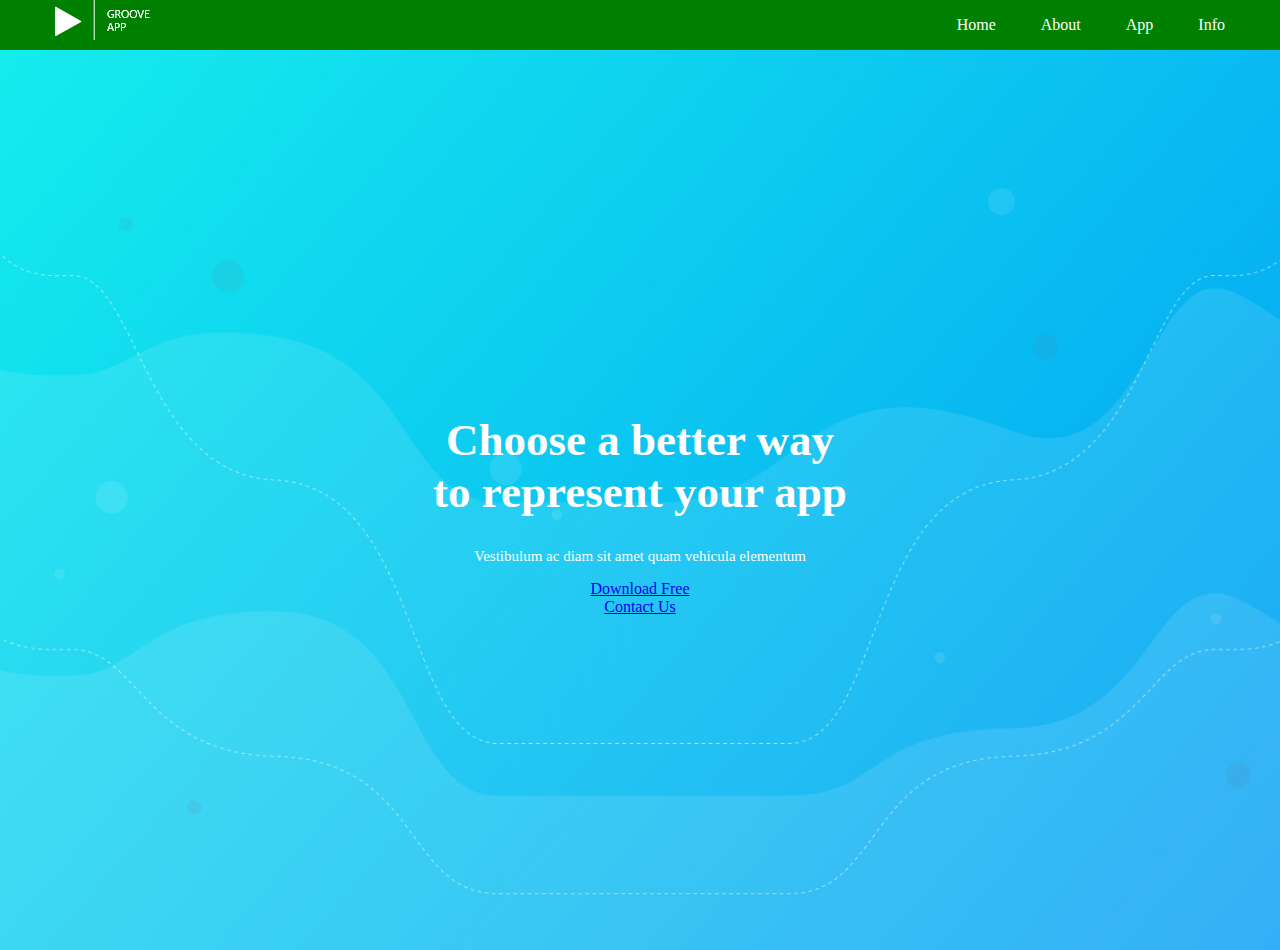
==== Vibo/index.html @ 48b479bb "header" ====
<!DOCTYPE html>
<html lang="en">
<head>
  <meta charset="UTF-8">
  <meta name="viewport" content="width=device-width, initial-scale=1.0">
  <meta http-equiv="X-UA-Compatible" content="ie=edge">
  <link rel="stylesheet" type="text/css" href="css/style.css">
  <title>Document</title>
</head>
<body>

  <header class="header">
    <div class="container">

      <div class="header__nav">
        <div class="header_logo">
          <img class="logo" src="assets/header/Logo.png" alt="logo">
        </div>
        <nav class="nav">
            <ul>
              <li><a href="#">Home</a></li>
              <li><a href="#">About</a></li>
              <li><a href="#">App</a></li>
              <li><a href="#">Info</a></li>
            </ul>
        </nav>
      </div>

    </div>  
  </header>

  <main class="main_class">
    <div class="container">
      
      <div class="main__text">
        <h1 class="main__item-text">
          Choose a better way <br> to 
            represent your app
        </h1>
        <p>
          Vestibulum ac diam sit amet quam vehicula elementum
        </p>
        <div class="btn">
          <div class="btn_btn"><a href="#">Download Free</a></div>
          <div class="btn_btn"><a href="#">Contact Us </a></div>
        </div>

      </div>
    </div>
    
  </main>


</body>
</html>
---- Vibo/css/style.css ----
body {
  background-color: green;
  padding: 0;
  margin: 0;
}
*,
*::after,
*::before {
  box-sizing: border-box;
}
.container {
  width: 100%;
  max-width: 1170px;
  margin: 0 auto;
}
.header__nav {
  display: flex;
  justify-content: space-between;
}
.nav ul {
  list-style: none;
  display: flex;
}
.nav ul li a {
  text-decoration: none;
  margin-left: 45px;
  color: #fff;
  font-size: 16px;
}
.main_class {
  display: flex;
  flex-direction: column;
  justify-content: center;
  background: url('../assets/header/Background.jpg') center no-repeat;
  background-size: cover;
  height: 818px;
  width: 100%;
  height: 100vh;
}
.main__text {
  text-align: center;
  margin: 0 auto;
  width: 100%;
  max-width: 500px;
}
.main__text .main__item-text {
  color: #fff;
  font-size: 45px;
}
.main__text p {
  color: #fff;
  font-size: 15px;
}
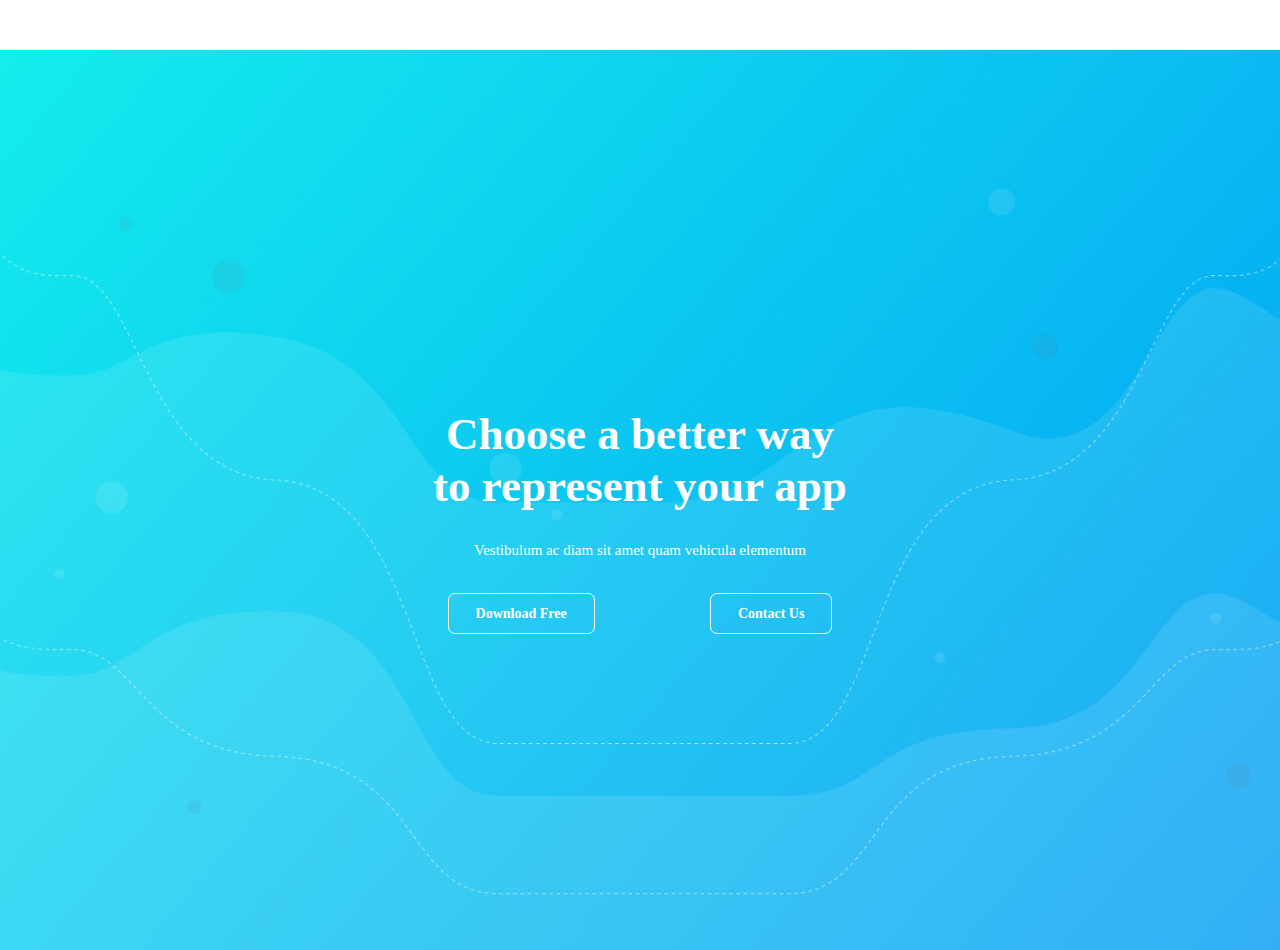
==== commit 34e9e345: "main block" ====
--- a/Vibo/index.html
+++ b/Vibo/index.html
@@ -26,15 +26,15 @@
         </nav>
       </div>
 
-    </div>  
+    </div>
   </header>
 
   <main class="main_class">
     <div class="container">
-      
+
       <div class="main__text">
         <h1 class="main__item-text">
-          Choose a better way <br> to 
+          Choose a better way <br> to
             represent your app
         </h1>
         <p>
@@ -47,7 +47,7 @@
 
       </div>
     </div>
-    
+
   </main>
 
 
--- a/Vibo/css/style.css
+++ b/Vibo/css/style.css
@@ -1,53 +1 @@
-body {
-  background-color: green;
-  padding: 0;
-  margin: 0;
-}
-*,
-*::after,
-*::before {
-  box-sizing: border-box;
-}
-.container {
-  width: 100%;
-  max-width: 1170px;
-  margin: 0 auto;
-}
-.header__nav {
-  display: flex;
-  justify-content: space-between;
-}
-.nav ul {
-  list-style: none;
-  display: flex;
-}
-.nav ul li a {
-  text-decoration: none;
-  margin-left: 45px;
-  color: #fff;
-  font-size: 16px;
-}
-.main_class {
-  display: flex;
-  flex-direction: column;
-  justify-content: center;
-  background: url('../assets/header/Background.jpg') center no-repeat;
-  background-size: cover;
-  height: 818px;
-  width: 100%;
-  height: 100vh;
-}
-.main__text {
-  text-align: center;
-  margin: 0 auto;
-  width: 100%;
-  max-width: 500px;
-}
-.main__text .main__item-text {
-  color: #fff;
-  font-size: 45px;
-}
-.main__text p {
-  color: #fff;
-  font-size: 15px;
-}
+body{padding:0;margin:0}*,::after,::before{box-sizing:border-box}.container{width:100%;max-width:1170px;margin:0 auto}.header__nav{display:flex;justify-content:space-between}.nav ul{list-style:none;display:flex}.nav ul li a{text-decoration:none;margin-left:45px;color:#fff;font-size:16px}.main_class{display:flex;flex-direction:column;justify-content:center;background:url(../assets/header/Background.jpg) center no-repeat;background-size:cover;height:818px;width:100%;height:100vh}.main__text{text-align:center;margin:0 auto;width:100%;max-width:500px}.main__text .main__item-text{color:#fff;font-size:45px}.main__text p{color:#fff;font-size:15px}.btn{display:flex;justify-content:space-around;margin-top:45px}.btn_btn a{text-decoration:none;font-weight:700;color:#fff;font-size:14px;padding:12px 27px;border:1px solid #fff;border-radius:7px}.btn_btn a:hover{background-color:#fff;color:#554d6f;transition:.2s linear}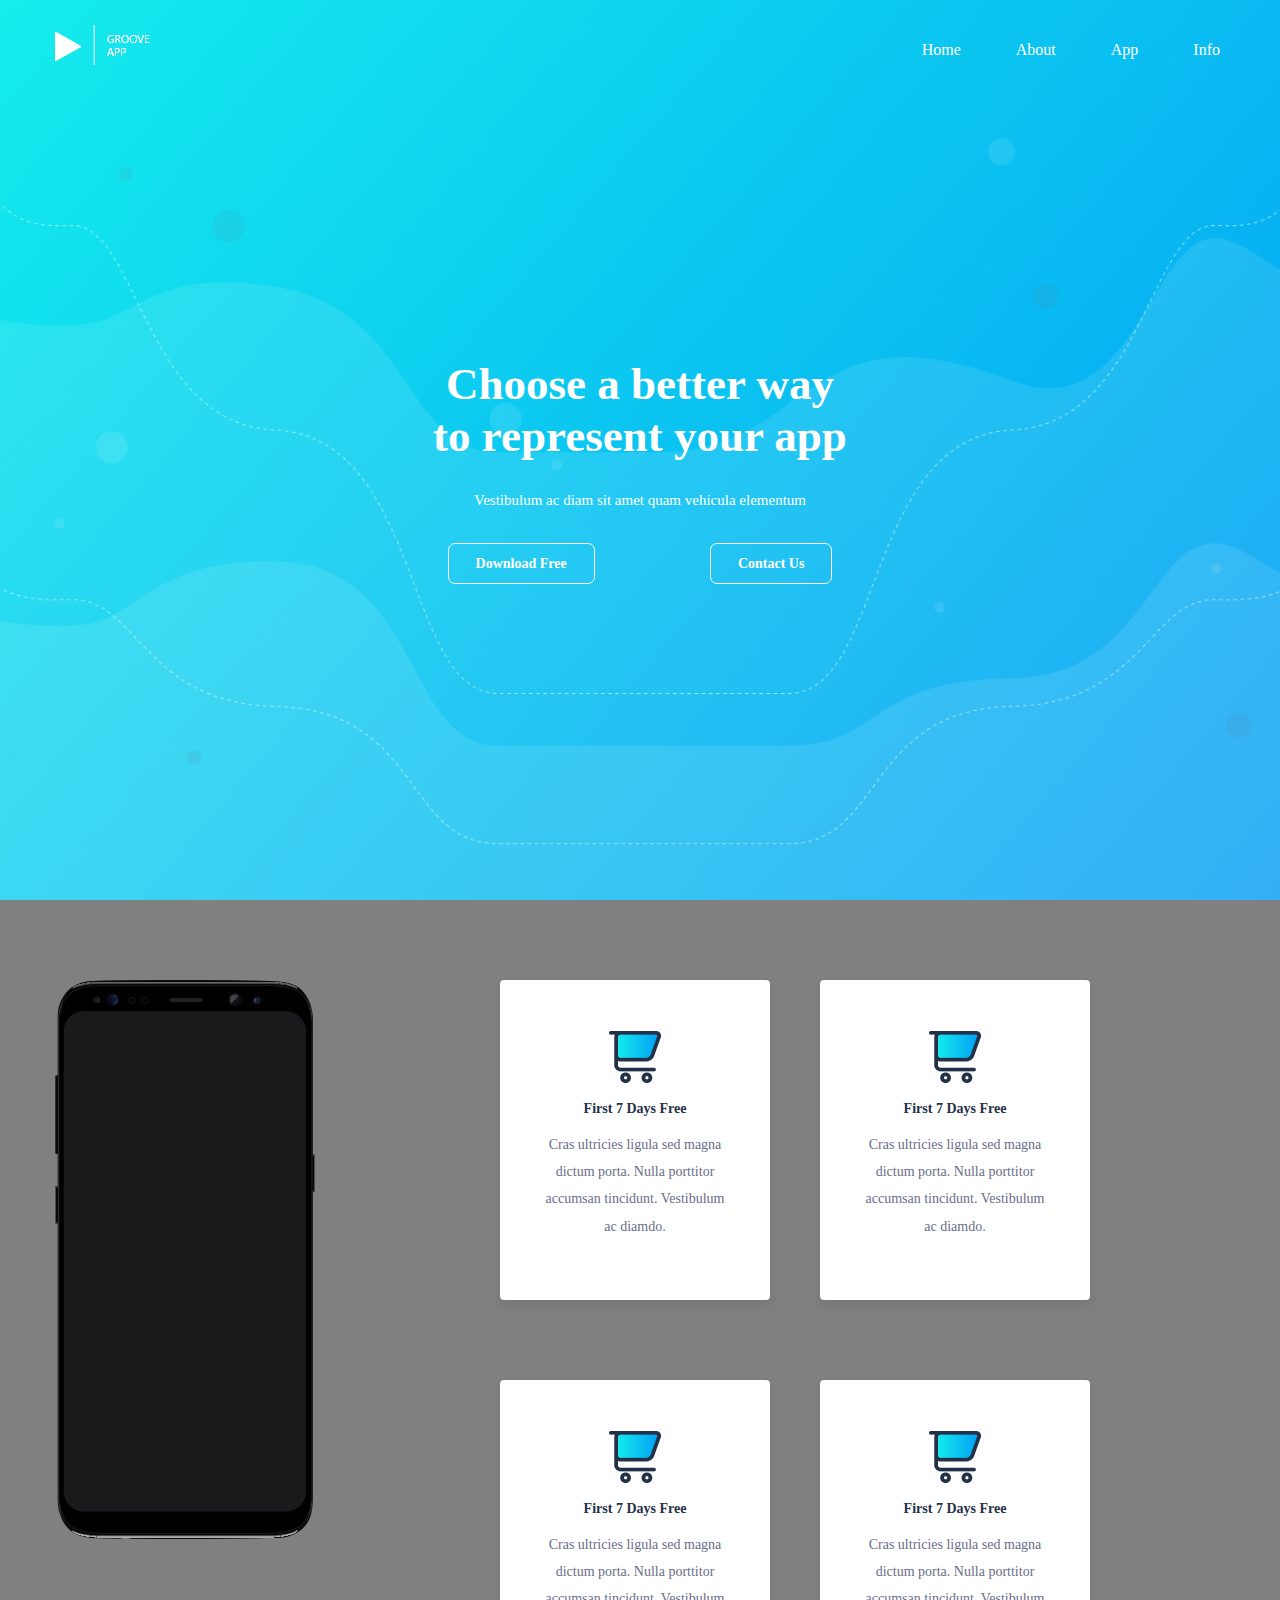
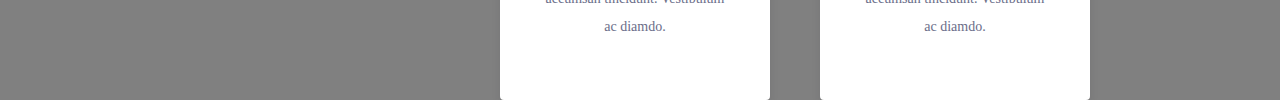
==== commit bc082d73: "some commit" ====
--- a/Vibo/index.html
+++ b/Vibo/index.html
@@ -9,7 +9,7 @@
 </head>
 <body>
 
-  <header class="header">
+  <header class="header ">
     <div class="container">
 
       <div class="header__nav">
@@ -32,7 +32,8 @@
   <main class="main_class">
     <div class="container">
 
-      <div class="main__text">
+        <!-- Center block -->
+      <div class="main__text  ">
         <h1 class="main__item-text">
           Choose a better way <br> to
             represent your app
@@ -46,10 +47,55 @@
         </div>
 
       </div>
+
     </div>
 
   </main>
 
+  <section class="about">
+    <div class="container">
+
+        <div class="section__about">
+            <div class="img_iphone">
+                <img src="assets/about/Smartphone.png" alt="">
+            </div>
+
+            <div class="section_about-cards">
+                <!-- Fist Card -->
+                <div class="about__cards first-child">
+                    <img src="assets/about/Icon.png" alt="#">
+
+                    <h3 class="name_card" >First 7 Days Free </h3>
+                    <p class="card__text">Cras ultricies ligula sed magna  <br> dictum porta. Nulla porttitor <br> accumsan tincidunt. Vestibulum <br> ac diamdo.</p>
+                </div>
+                <!-- Second Card -->
+                <div class="about__cards second-child">
+                    <img src="assets/about/Icon.png" alt="#">
+
+                    <h3 class="name_card" >First 7 Days Free </h3>
+                    <p class="card__text">Cras ultricies ligula sed magna  <br> dictum porta. Nulla porttitor <br> accumsan tincidunt. Vestibulum <br> ac diamdo.</p>
+                </div>
+                <!-- Third Card -->
+                <div class="about__cards  third-child">
+                    <img src="assets/about/Icon.png" alt="#">
+
+                    <h3 class="name_card" >First 7 Days Free </h3>
+                    <p class="card__text">Cras ultricies ligula sed magna  <br> dictum porta. Nulla porttitor <br> accumsan tincidunt. Vestibulum <br> ac diamdo.</p>
+                </div>
+                <!-- Fourth Card -->
+                <div class="about__cards  fourth-child">
+                    <img src="assets/about/Icon.png" alt="#">
+
+                    <h3 class="name_card" >First 7 Days Free </h3>
+                    <p class="card__text">Cras ultricies ligula sed magna  <br> dictum porta. Nulla porttitor <br> accumsan tincidunt. Vestibulum <br> ac diamdo.</p>
+                </div>
+
+            </div>
+        </div>
+    </div>
+
+  </section>
+
 
 </body>
 </html>
--- a/Vibo/css/style.css
+++ b/Vibo/css/style.css
@@ -1 +1 @@
-body{padding:0;margin:0}*,::after,::before{box-sizing:border-box}.container{width:100%;max-width:1170px;margin:0 auto}.header__nav{display:flex;justify-content:space-between}.nav ul{list-style:none;display:flex}.nav ul li a{text-decoration:none;margin-left:45px;color:#fff;font-size:16px}.main_class{display:flex;flex-direction:column;justify-content:center;background:url(../assets/header/Background.jpg) center no-repeat;background-size:cover;height:818px;width:100%;height:100vh}.main__text{text-align:center;margin:0 auto;width:100%;max-width:500px}.main__text .main__item-text{color:#fff;font-size:45px}.main__text p{color:#fff;font-size:15px}.btn{display:flex;justify-content:space-around;margin-top:45px}.btn_btn a{text-decoration:none;font-weight:700;color:#fff;font-size:14px;padding:12px 27px;border:1px solid #fff;border-radius:7px}.btn_btn a:hover{background-color:#fff;color:#554d6f;transition:.2s linear}+body{padding:0;margin:0}*,::after,::before{box-sizing:border-box}.container{width:100%;max-width:1170px;margin:0 auto}.header__nav{display:flex;justify-content:space-between;position:absolute;width:100%;max-width:1170px;margin-top:25px}.nav ul{list-style:none;display:flex}.nav ul li a{text-decoration:none;margin-left:45px;color:#fff;font-size:16px;padding:9px 5px}.main_class{display:flex;flex-direction:column;justify-content:center;background:url(../assets/header/Background.jpg) center no-repeat;background-size:cover;height:818px;width:100%;height:100vh}.main__text{text-align:center;margin:0 auto;width:100%;max-width:500px}.main__text .main__item-text{color:#fff;font-size:45px}.main__text p{color:#fff;font-size:15px}.btn{display:flex;justify-content:space-around;margin-top:45px}.btn_btn a{text-decoration:none;font-weight:700;color:#fff;font-size:14px;padding:12px 27px;border:1px solid #fff;border-radius:7px}.btn_btn a:hover{background-color:#fff;color:#554d6f;transition:.2s linear}.about{height:800px;background-color:grey}.section__about{display:flex;justify-content:space-around}.img_iphone{margin-top:80px}.section_about-cards{display:flex;justify-content:center;align-items:center;flex-wrap:wrap}.about__cards{height:320px;width:270px;background-color:#fff;box-shadow:0 6px 9px rgba(35,39,47,.1);text-align:center;padding-top:51px;border-radius:4px;margin-left:50px;margin-top:80px}.name_card{font-size:14px;color:#233148}.card__text{font-size:14px;color:#6a6d89;line-height:27.24px;font-weight:400}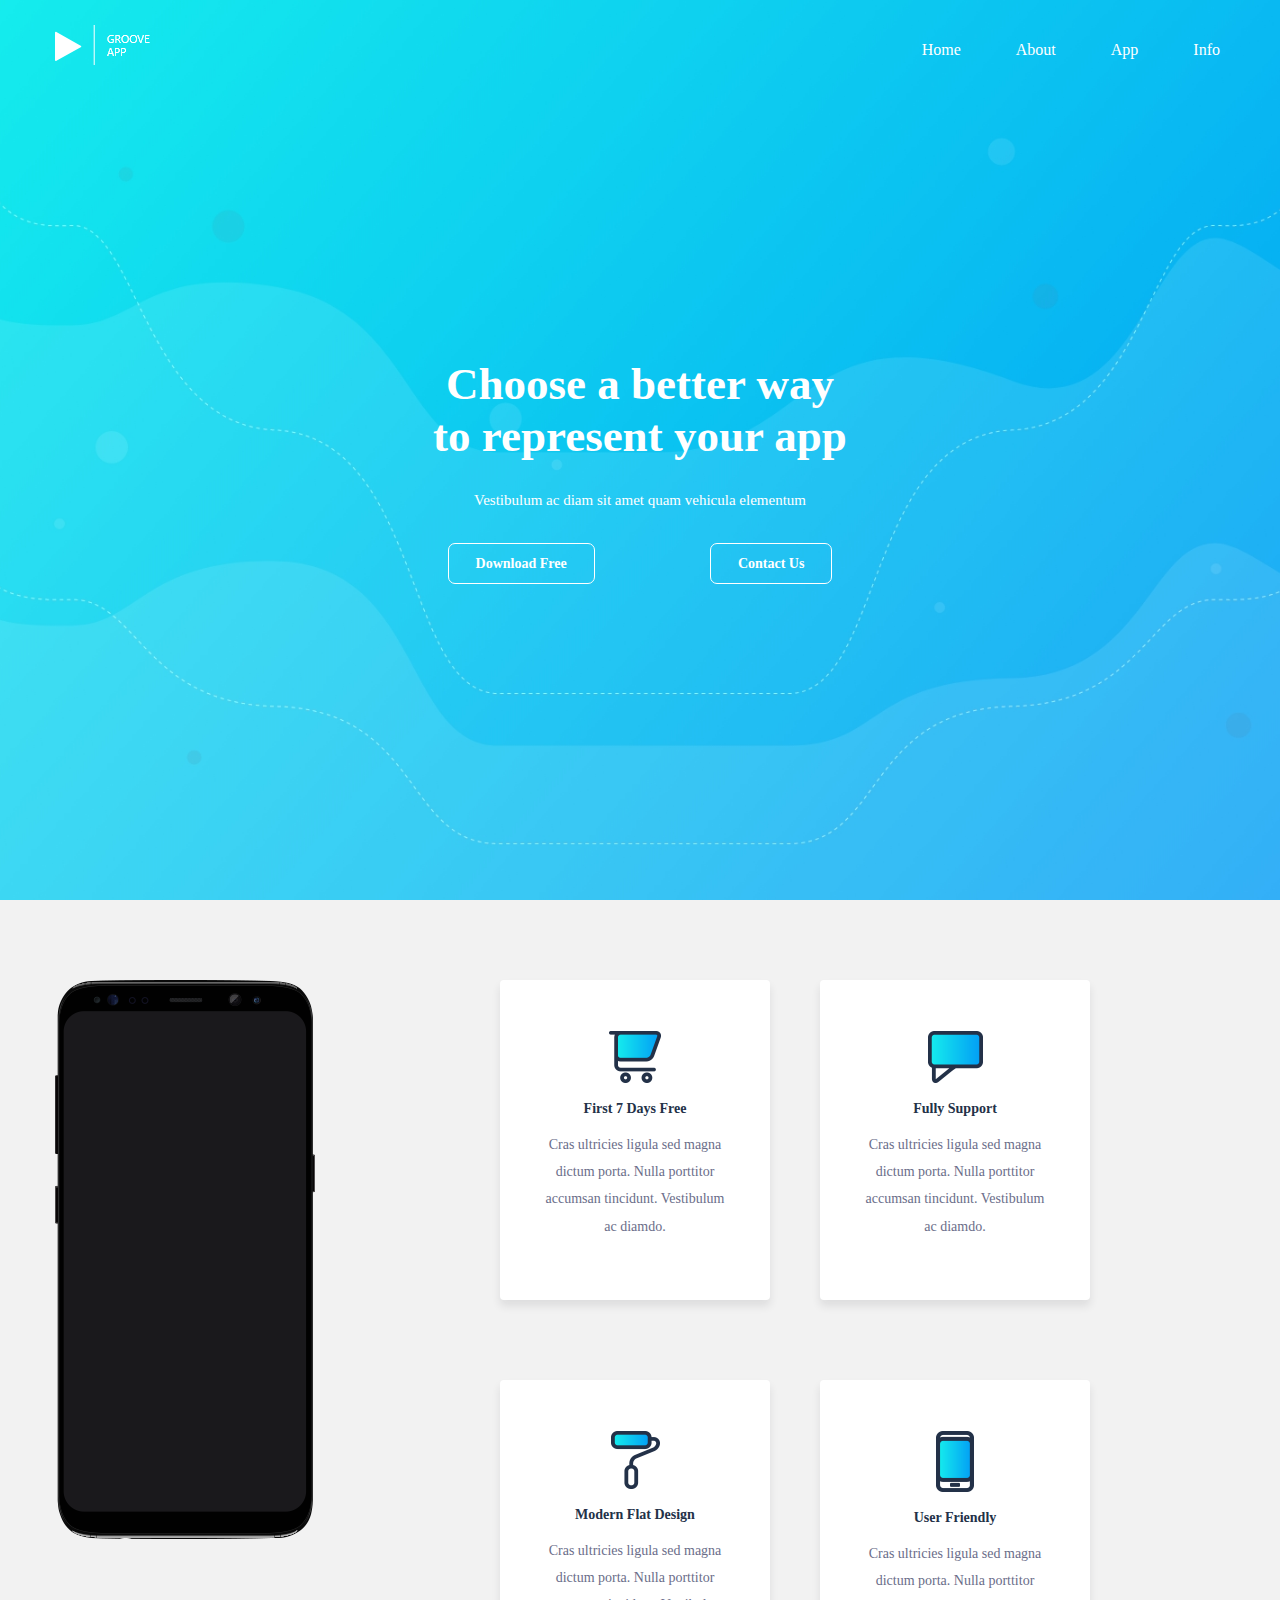
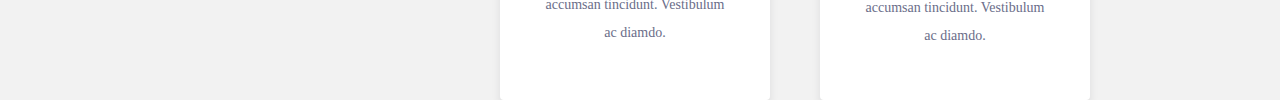
==== commit 5a37baa5: "mommit" ====
--- a/Vibo/index.html
+++ b/Vibo/index.html
@@ -62,31 +62,31 @@
 
             <div class="section_about-cards">
                 <!-- Fist Card -->
-                <div class="about__cards first-child">
-                    <img src="assets/about/Icon.png" alt="#">
+                <div class="about__cards ">
+                    <img src="assets/about/1about.png" alt="#">
 
                     <h3 class="name_card" >First 7 Days Free </h3>
                     <p class="card__text">Cras ultricies ligula sed magna  <br> dictum porta. Nulla porttitor <br> accumsan tincidunt. Vestibulum <br> ac diamdo.</p>
                 </div>
                 <!-- Second Card -->
-                <div class="about__cards second-child">
-                    <img src="assets/about/Icon.png" alt="#">
+                <div class="about__cards ">
+                    <img src="assets/about/2about.png" alt="#">
 
-                    <h3 class="name_card" >First 7 Days Free </h3>
+                    <h3 class="name_card" >Fully Support </h3>
                     <p class="card__text">Cras ultricies ligula sed magna  <br> dictum porta. Nulla porttitor <br> accumsan tincidunt. Vestibulum <br> ac diamdo.</p>
                 </div>
                 <!-- Third Card -->
-                <div class="about__cards  third-child">
-                    <img src="assets/about/Icon.png" alt="#">
+                <div class="about__cards ">
+                    <img src="assets/about/3about.png" alt="#">
 
-                    <h3 class="name_card" >First 7 Days Free </h3>
+                    <h3 class="name_card" >Modern Flat Design </h3>
                     <p class="card__text">Cras ultricies ligula sed magna  <br> dictum porta. Nulla porttitor <br> accumsan tincidunt. Vestibulum <br> ac diamdo.</p>
                 </div>
                 <!-- Fourth Card -->
-                <div class="about__cards  fourth-child">
-                    <img src="assets/about/Icon.png" alt="#">
+                <div class="about__cards ">
+                    <img src="assets/about/4about.png" alt="#">
 
-                    <h3 class="name_card" >First 7 Days Free </h3>
+                    <h3 class="name_card" >User Friendly </h3>
                     <p class="card__text">Cras ultricies ligula sed magna  <br> dictum porta. Nulla porttitor <br> accumsan tincidunt. Vestibulum <br> ac diamdo.</p>
                 </div>
 
--- a/Vibo/css/style.css
+++ b/Vibo/css/style.css
@@ -1 +1 @@
-body{padding:0;margin:0}*,::after,::before{box-sizing:border-box}.container{width:100%;max-width:1170px;margin:0 auto}.header__nav{display:flex;justify-content:space-between;position:absolute;width:100%;max-width:1170px;margin-top:25px}.nav ul{list-style:none;display:flex}.nav ul li a{text-decoration:none;margin-left:45px;color:#fff;font-size:16px;padding:9px 5px}.main_class{display:flex;flex-direction:column;justify-content:center;background:url(../assets/header/Background.jpg) center no-repeat;background-size:cover;height:818px;width:100%;height:100vh}.main__text{text-align:center;margin:0 auto;width:100%;max-width:500px}.main__text .main__item-text{color:#fff;font-size:45px}.main__text p{color:#fff;font-size:15px}.btn{display:flex;justify-content:space-around;margin-top:45px}.btn_btn a{text-decoration:none;font-weight:700;color:#fff;font-size:14px;padding:12px 27px;border:1px solid #fff;border-radius:7px}.btn_btn a:hover{background-color:#fff;color:#554d6f;transition:.2s linear}.about{height:800px;background-color:grey}.section__about{display:flex;justify-content:space-around}.img_iphone{margin-top:80px}.section_about-cards{display:flex;justify-content:center;align-items:center;flex-wrap:wrap}.about__cards{height:320px;width:270px;background-color:#fff;box-shadow:0 6px 9px rgba(35,39,47,.1);text-align:center;padding-top:51px;border-radius:4px;margin-left:50px;margin-top:80px}.name_card{font-size:14px;color:#233148}.card__text{font-size:14px;color:#6a6d89;line-height:27.24px;font-weight:400}+body{padding:0;margin:0}*,::after,::before{box-sizing:border-box}.container{width:100%;max-width:1170px;margin:0 auto}.header__nav{display:flex;justify-content:space-between;position:absolute;width:100%;max-width:1170px;margin-top:25px}.nav ul{list-style:none;display:flex}.nav ul li a{text-decoration:none;margin-left:45px;color:#fff;font-size:16px;padding:9px 5px}.main_class{display:flex;flex-direction:column;justify-content:center;background:url(../assets/header/Background.jpg) center no-repeat;background-size:cover;height:818px;width:100%;height:100vh}.main__text{text-align:center;margin:0 auto;width:100%;max-width:500px}.main__text .main__item-text{color:#fff;font-size:45px}.main__text p{color:#fff;font-size:15px}.btn{display:flex;justify-content:space-around;margin-top:45px}.btn_btn a{text-decoration:none;font-weight:700;color:#fff;font-size:14px;padding:12px 27px;border:1px solid #fff;border-radius:7px}.btn_btn a:hover{background-color:#fff;color:#554d6f;transition:.2s linear}.about{height:800px;background-color:#f2f2f2}.section__about{display:flex;justify-content:space-around}.img_iphone{margin-top:80px}.section_about-cards{display:flex;justify-content:center;align-items:center;flex-wrap:wrap}.about__cards{height:320px;width:270px;background-color:#fff;box-shadow:0 6px 9px rgba(35,39,47,.1);text-align:center;padding-top:51px;border-radius:4px;margin-left:50px;margin-top:80px}.name_card{font-size:14px;color:#233148}.card__text{font-size:14px;color:#6a6d89;line-height:27.24px;font-weight:400}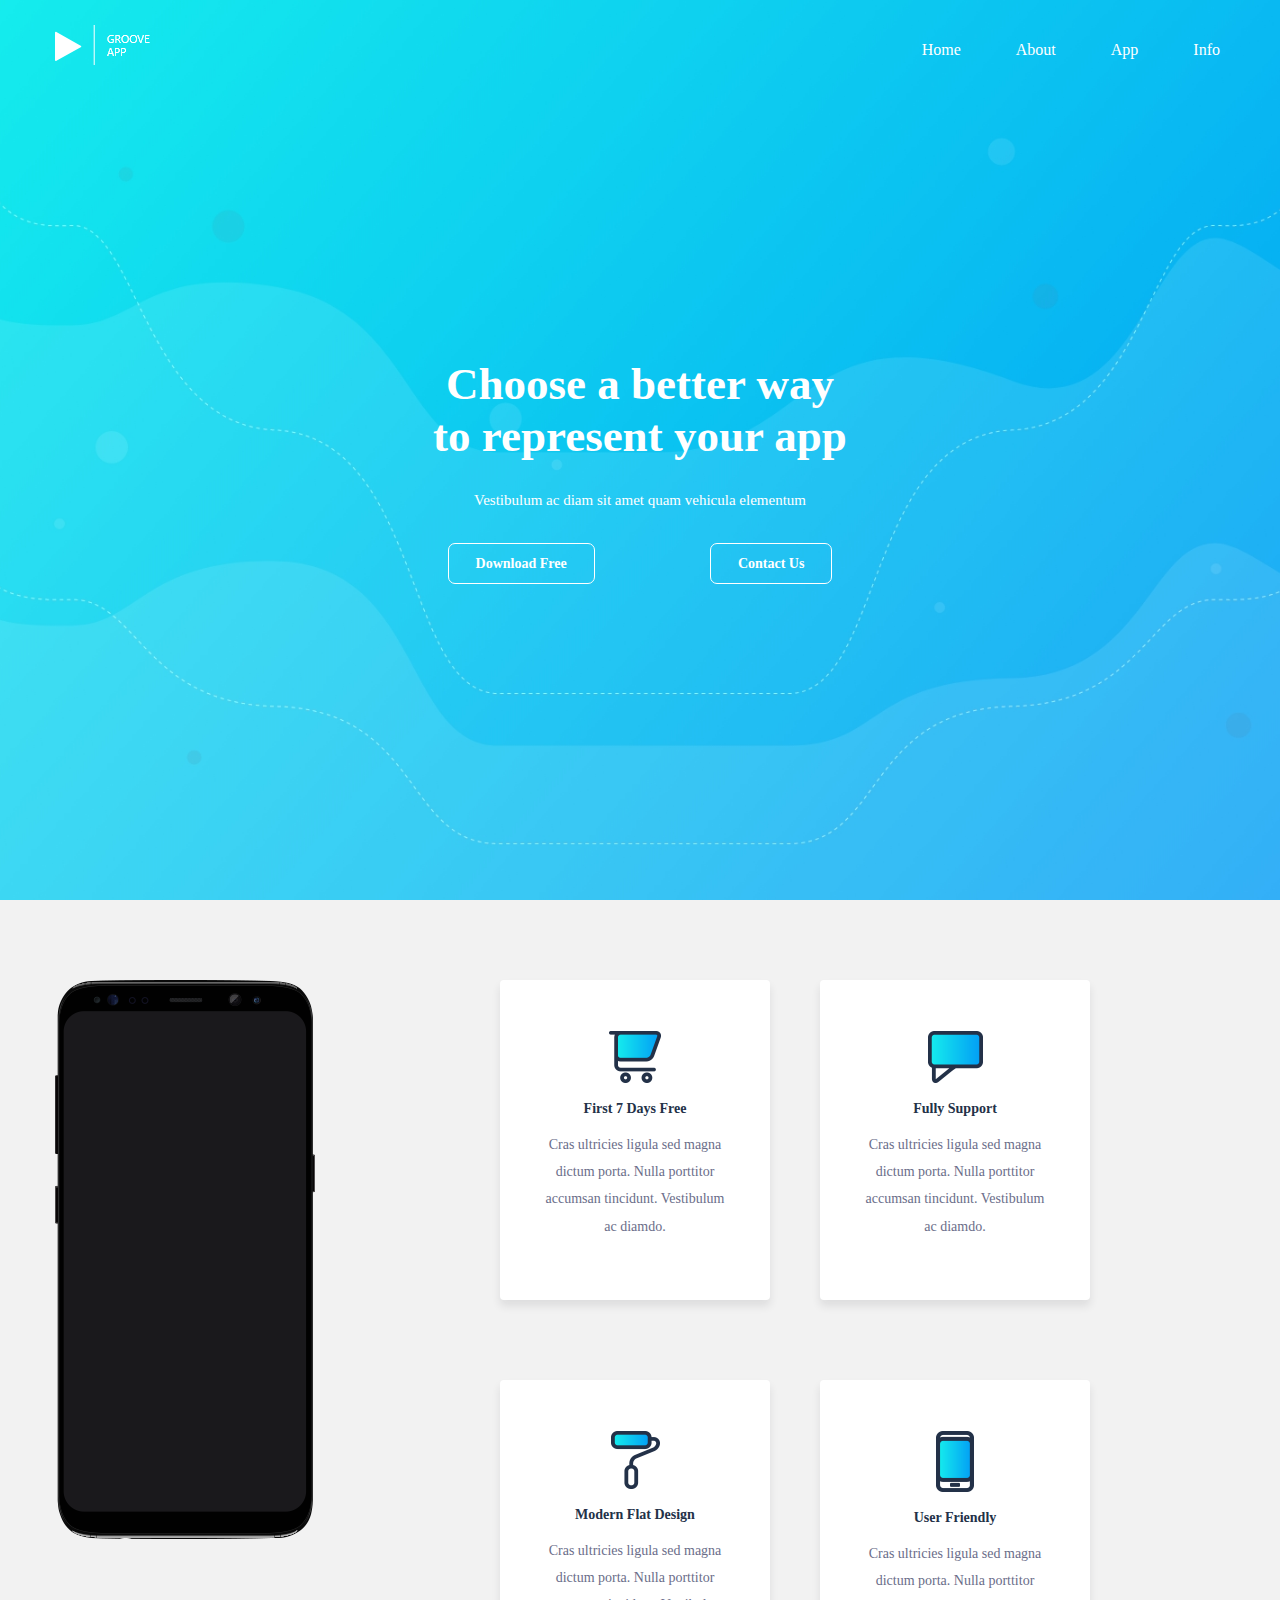
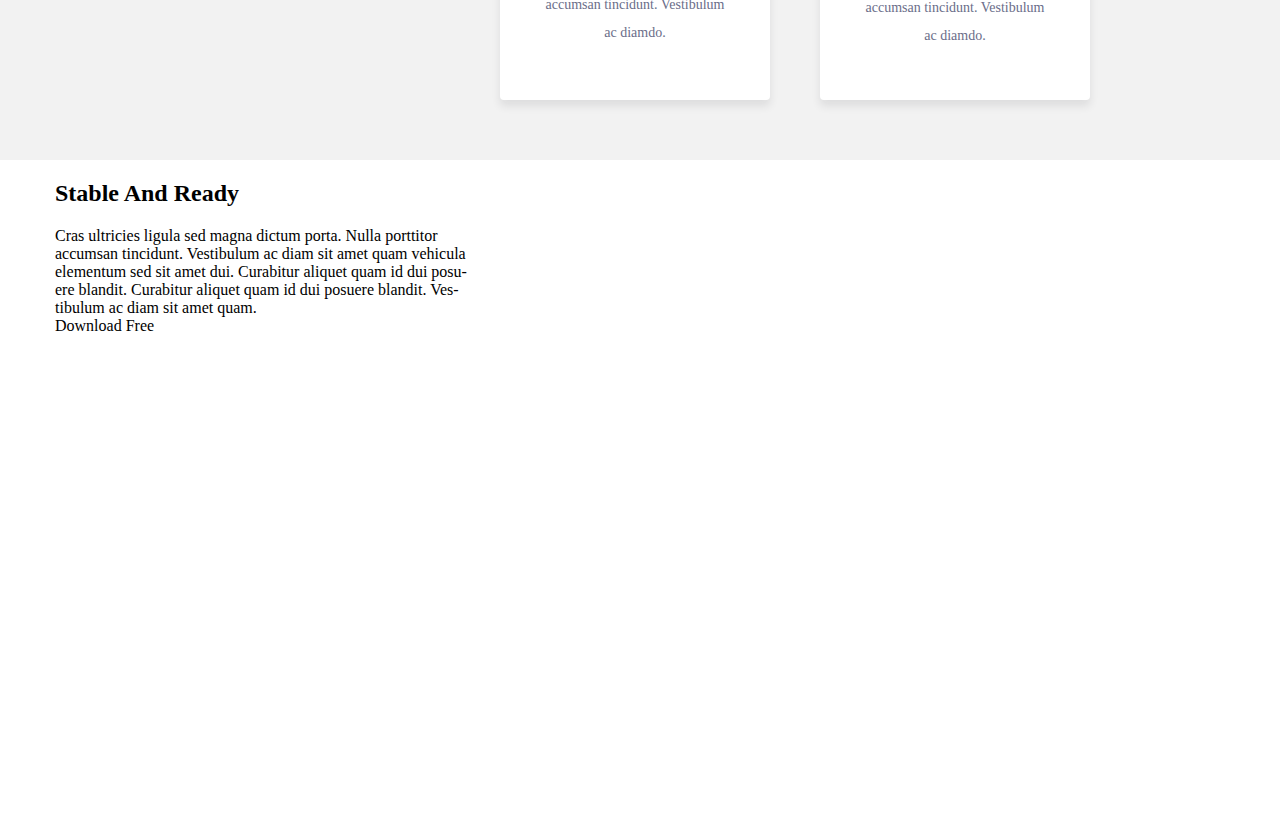
==== commit 6b58e822: "commit" ====
--- a/Vibo/index.html
+++ b/Vibo/index.html
@@ -27,7 +27,7 @@
       </div>
 
     </div>
-  </header>
+  </header> <!-- ./Header -->
 
   <main class="main_class">
     <div class="container">
@@ -50,7 +50,7 @@
 
     </div>
 
-  </main>
+  </main> <!-- ./Main -->
 
   <section class="about">
     <div class="container">
@@ -94,6 +94,32 @@
         </div>
     </div>
 
+  </section>  <!-- ./About -->
+
+  <section class="stable">
+    <div class="container">
+
+        <div class="section__stable">
+
+            <div class="stable__text">
+                <h2 class="stable__main-text">Stable And Ready</h2>
+                <div class="stable__subtext">
+                    Cras ultricies ligula sed magna dictum porta. Nulla porttitor <br> accumsan tincidunt. Vestibulum ac diam sit amet quam vehicula <br> elementum sed sit amet dui. Curabitur aliquet quam id dui posu- <br> ere blandit. Curabitur aliquet quam id dui posuere blandit. Ves- <br> tibulum ac diam sit amet quam.
+                </div>
+                <div class="button__stable">
+                    Download Free
+                </div>
+
+            </div>
+
+            <div class="stable__menu">
+
+            </div>
+
+        </div>
+
+    </div>
+
   </section>
 
 
--- a/Vibo/css/style.css
+++ b/Vibo/css/style.css
@@ -1 +1 @@
-body{padding:0;margin:0}*,::after,::before{box-sizing:border-box}.container{width:100%;max-width:1170px;margin:0 auto}.header__nav{display:flex;justify-content:space-between;position:absolute;width:100%;max-width:1170px;margin-top:25px}.nav ul{list-style:none;display:flex}.nav ul li a{text-decoration:none;margin-left:45px;color:#fff;font-size:16px;padding:9px 5px}.main_class{display:flex;flex-direction:column;justify-content:center;background:url(../assets/header/Background.jpg) center no-repeat;background-size:cover;height:818px;width:100%;height:100vh}.main__text{text-align:center;margin:0 auto;width:100%;max-width:500px}.main__text .main__item-text{color:#fff;font-size:45px}.main__text p{color:#fff;font-size:15px}.btn{display:flex;justify-content:space-around;margin-top:45px}.btn_btn a{text-decoration:none;font-weight:700;color:#fff;font-size:14px;padding:12px 27px;border:1px solid #fff;border-radius:7px}.btn_btn a:hover{background-color:#fff;color:#554d6f;transition:.2s linear}.about{height:800px;background-color:#f2f2f2}.section__about{display:flex;justify-content:space-around}.img_iphone{margin-top:80px}.section_about-cards{display:flex;justify-content:center;align-items:center;flex-wrap:wrap}.about__cards{height:320px;width:270px;background-color:#fff;box-shadow:0 6px 9px rgba(35,39,47,.1);text-align:center;padding-top:51px;border-radius:4px;margin-left:50px;margin-top:80px}.name_card{font-size:14px;color:#233148}.card__text{font-size:14px;color:#6a6d89;line-height:27.24px;font-weight:400}+body{padding:0;margin:0}*,::after,::before{box-sizing:border-box}.container{width:100%;max-width:1170px;margin:0 auto}.header__nav{display:flex;justify-content:space-between;position:absolute;width:100%;max-width:1170px;margin-top:25px}.nav ul{list-style:none;display:flex}.nav ul li a{text-decoration:none;margin-left:45px;color:#fff;font-size:16px;padding:9px 5px}.main_class{display:flex;flex-direction:column;justify-content:center;background:url(../assets/header/Background.jpg) center no-repeat;background-size:cover;height:818px;width:100%;height:100vh}.main__text{text-align:center;margin:0 auto;width:100%;max-width:500px}.main__text .main__item-text{color:#fff;font-size:45px}.main__text p{color:#fff;font-size:15px}.btn{display:flex;justify-content:space-around;margin-top:45px}.btn_btn a{text-decoration:none;font-weight:700;color:#fff;font-size:14px;padding:12px 27px;border:1px solid #fff;border-radius:7px}.btn_btn a:hover{background-color:#fff;color:#554d6f;transition:.2s linear}.about{height:860px;background-color:#f2f2f2}.section__about{display:flex;justify-content:space-around}.img_iphone{margin-top:80px}.section_about-cards{display:flex;justify-content:center;align-items:center;flex-wrap:wrap}.about__cards{height:320px;width:270px;background-color:#fff;box-shadow:0 6px 9px rgba(35,39,47,.1);text-align:center;padding-top:51px;border-radius:4px;margin-left:50px;margin-top:80px}.name_card{font-size:14px;color:#233148}.card__text{font-size:14px;color:#6a6d89;line-height:27.24px;font-weight:400}.stable{height:650px}